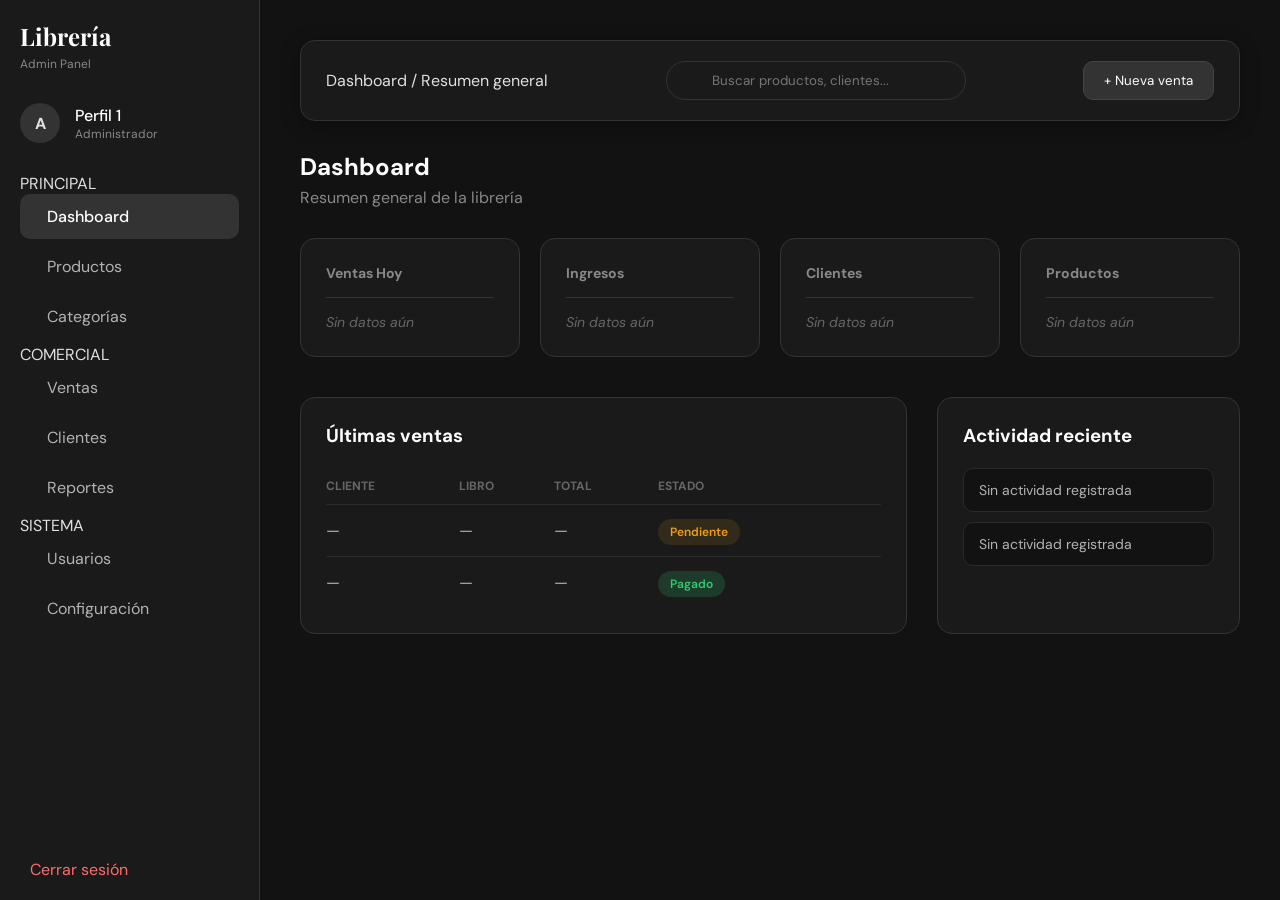
==== Libreria/Admin/index.html @ acc7c79c "modificacion" ====
<!DOCTYPE html>
<html lang="es">
<head>
  <meta charset="UTF-8" />
  <meta name="viewport" content="width=device-width, initial-scale=1.0"/>
  <title>Librería – Dashboard Admin</title>
  <link href="https://fonts.googleapis.com/css2?family=Playfair+Display:wght@600;700&family=DM+Sans:wght@300;400;500;600&display=swap" rel="stylesheet"/>
  <link rel="stylesheet" href="../assets/css/admin.css"/>
</head>
<body>

<div class="dashboard-container">
        
        <aside class="sidebar">
            <div class="brand">
                <h1>Librería</h1>
                <span>Admin Panel</span>
            </div>

            <div class="user-profile">
                <div class="avatar">A</div>
                <div class="info">
                    <p class="name">Perfil 1</p>
                    <p class="role">Administrador</p>
                </div>
            </div>

            <nav class="menu">
                <p class="menu-label">PRINCIPAL</p>
                <ul>
                    <li class="active"><i class="ph ph-squares-four"></i> Dashboard</li>
                    <li><i class="ph ph-books"></i> Productos</li>
                    <li><i class="ph ph-tag"></i> Categorías</li>
                </ul>

                <p class="menu-label">COMERCIAL</p>
                <ul>
                    <li><i class="ph ph-receipt"></i> Ventas</li>
                    <li><i class="ph ph-users"></i> Clientes</li>
                    <li><i class="ph ph-chart-bar"></i> Reportes</li>
                </ul>

                <p class="menu-label">SISTEMA</p>
                <ul>
                    <li><i class="ph ph-user-gear"></i> Usuarios</li>
                    <li><i class="ph ph-gear"></i> Configuración</li>
                </ul>
            </nav>

            <div class="logout">
                <i class="ph ph-sign-out"></i> Cerrar sesión
            </div>
        </aside>

        <main class="content">
            
            <header class="main-header">
                <div class="breadcrumb">Dashboard / Resumen general</div>
                <div class="search-bar">
                    <i class="ph ph-magnifying-glass"></i>
                    <input type="text" placeholder="Buscar productos, clientes...">
                </div>
                <button class="btn-primary">+ Nueva venta</button>
            </header>

            <section class="overview">
                <h2>Dashboard</h2>
                <p class="subtitle">Resumen general de la librería</p>

                <div class="stats-grid">
                    <div class="stat-card">
                        <h3>Ventas Hoy</h3>
                        <div class="divider"></div>
                        <p class="no-data">Sin datos aún</p>
                    </div>
                    <div class="stat-card">
                        <h3>Ingresos</h3>
                        <div class="divider"></div>
                        <p class="no-data">Sin datos aún</p>
                    </div>
                    <div class="stat-card">
                        <h3>Clientes</h3>
                        <div class="divider"></div>
                        <p class="no-data">Sin datos aún</p>
                    </div>
                    <div class="stat-card">
                        <h3>Productos</h3>
                        <div class="divider"></div>
                        <p class="no-data">Sin datos aún</p>
                    </div>
                </div>
            </section>

            <section class="details-section">
                <div class="recent-sales card">
                    <h3>Últimas ventas</h3>
                    <table>
                        <thead>
                            <tr>
                                <th>CLIENTE</th>
                                <th>LIBRO</th>
                                <th>TOTAL</th>
                                <th>ESTADO</th>
                            </tr>
                        </thead>
                        <tbody>
                            <tr>
                                <td>—</td>
                                <td>—</td>
                                <td>—</td>
                                <td><span class="status pending">Pendiente</span></td>
                            </tr>
                            <tr>
                                <td>—</td>
                                <td>—</td>
                                <td>—</td>
                                <td><span class="status paid">Pagado</span></td>
                            </tr>
                        </tbody>
                    </table>
                </div>

                <div class="recent-activity card">
                    <h3>Actividad reciente</h3>
                    <ul>
                        <li>Sin actividad registrada</li>
                        <li>Sin actividad registrada</li>
                    </ul>
                </div>
            </section>
        </main>
    </div>
</body>
</html>
---- Libreria/assets/css/admin.css ----
* {
    margin: 0;
    padding: 0;
    box-sizing: border-box;
    font-family: 'DM Sans', sans-serif;
}

body {
    background-color: #121212; /* Fondo muy oscuro para el contenido */
    color: #e0e0e0;
    min-height: 100vh;
}

.dashboard-container {
    display: flex; /* Esto pone el sidebar y el contenido uno al lado del otro */
    width: 100%;
}

.sidebar {
    width: 260px;
    background-color: #1a1a1a; /* Un gris un poco más claro que el fondo */
    min-height: 100vh;
    padding: 20px;
    display: flex;
    flex-direction: column; /* Organiza los bloques de arriba a abajo */
    border-right: 1px solid #333; /* Línea separadora sutil */
    flex-shrink: 0; /* Evita que el menú se aplaste */
}

/* Marca y Perfil */
.brand h1 {
    font-family: 'Playfair Display', serif; /* La fuente serif para el logo */
    font-size: 24px;
    color: white;
}
.brand span {
    font-size: 12px;
    color: #888;
}

.user-profile {
    margin: 30px 0;
    display: flex;
    align-items: center;
    gap: 15px;
}
.avatar {
    width: 40px;
    height: 40px;
    background-color: #333;
    border-radius: 50%;
    display: flex;
    align-items: center;
    justify-content: center;
    font-weight: bold;
}
.name { color: white; font-weight: 500; }
.role { font-size: 12px; color: #888; }

.menu ul li {
    margin-bottom: 5px;
    padding: 12px 15px;
    border-radius: 10px;
    display: flex;
    align-items: center;
    gap: 12px;
    color: #b3b3b3;
    cursor: pointer;
    transition: background 0.2s, color 0.2s;
}

/* EFECTO HOVER */
.menu ul li:hover {
    background-color: #2a2a2a;
    color: white;
}

/* ITEM ACTIVO */
.menu ul li.active {
    background-color: #333;
    color: white;
    font-weight: 500;
}
.logout {
    margin-top: auto; /* Empuja el botón al final del sidebar */
    color: #ff6b6b; /* Color rojo sutil para cerrar sesión */
    cursor: pointer;
    display: flex;
    align-items: center;
    gap: 10px;
}

/* =========================================
   CONTENIDO PRINCIPAL
   ========================================= */
.content {
    flex-grow: 1; /* Ocupa el resto del espacio */
    padding: 40px;
    background-color: #121212;
}

/* Header Superior */
.main-header {
    display: flex;
    justify-content: space-between;
    align-items: center;
    margin-bottom: 30px;

    background-color: #1a1a1a; /* fondo tipo tarjeta */
    padding: 20px 25px;
    border-radius: 15px;
    border: 1px solid #333;

    box-shadow: 0 4px 20px rgba(0, 0, 0, 0.3); /* efecto profundidad */
}

.search-bar {
    position: relative;
    width: 300px;
}
.search-bar i {
    position: absolute;
    left: 15px;
    top: 50%;
    transform: translateY(-50%);
    color: #666;
}
.search-bar input {
    width: 100%;
    padding: 10px 15px 10px 45px;
    background-color: #1a1a1a;
    border: 1px solid #333;
    border-radius: 20px;
    color: white;
}

.btn-primary {
    background-color: #333;
    color: white;
    border: 1px solid #444;
    padding: 10px 20px;
    border-radius: 10px;
    cursor: pointer;
    transition: background 0.2s;
}
.btn-primary:hover {
    background-color: #444;
}

/* Sección Overview */
.overview h2 { color: white; margin-bottom: 5px; }
.subtitle { color: #888; margin-bottom: 30px; }

/* La Grilla de Tarjetas (CSS Grid) */
.stats-grid {
    display: grid;
    grid-template-columns: repeat(4, 1fr); /* 4 columnas iguales */
    gap: 20px;
    margin-bottom: 40px;
}

.stat-card {
    background-color: #1a1a1a;
    padding: 25px;
    border-radius: 15px;
    border: 1px solid #333;
}
.stat-card h3 { font-size: 14px; color: #888; margin-bottom: 15px; }
.divider { height: 1px; background-color: #333; margin: 15px 0; }
.no-data { color: #666; font-style: italic; font-size: 14px; }

/* Sección Inferior de Detalles */
.details-section {
    display: grid;
    grid-template-columns: 2fr 1fr; /* La tabla es más ancha que la actividad */
    gap: 30px;
}

.card {
    background-color: #1a1a1a;
    padding: 25px;
    border-radius: 15px;
    border: 1px solid #333;
}
.card h3 { color: white; margin-bottom: 20px; }

/* Tabla de Ventas */
table {
    width: 100%;
    border-collapse: collapse;
}
th { text-align: left; color: #666; font-size: 12px; padding: 10px 0; }
td { color: #b3b3b3; padding: 15px 0; border-top: 1px solid #2a2a2a; }

/* Estados de Venta (Badges) */
.status {
    padding: 5px 12px;
    border-radius: 20px;
    font-size: 12px;
    font-weight: 600;
}
.status.pending { 
    background-color: #332b1a; 
    color: #f39c12; 
}

.status.paid { 
    background-color: #1e3a2a; 
    color: #2ecc71; 
}

.recent-activity ul {
    list-style: none;
    padding: 0;
}

.recent-activity ul li {
    background-color: #121212;
    border: 1px solid #2a2a2a;
    padding: 12px 15px;
    border-radius: 10px;
    margin-bottom: 10px;
    color: #b3b3b3;
    font-size: 14px;

    display: flex;
    justify-content: space-between;
    align-items: center;

    transition: background 0.2s;
}

/* Hover */
.recent-activity ul li:hover {
    background-color: #1f1f1f;
}
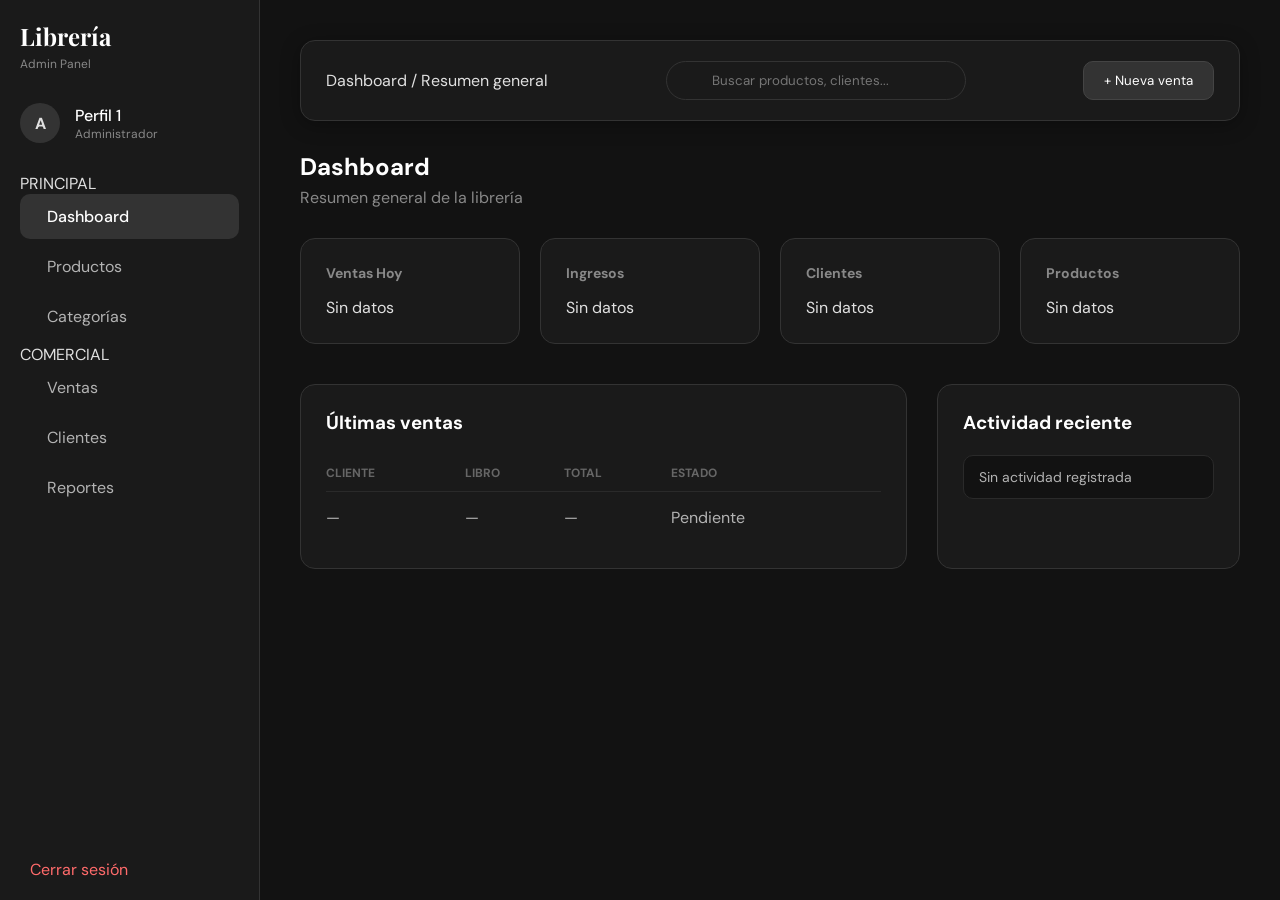
==== commit 901372b9: "cambio" ====
--- a/Libreria/Admin/index.html
+++ b/Libreria/Admin/index.html
@@ -4,131 +4,216 @@
   <meta charset="UTF-8" />
   <meta name="viewport" content="width=device-width, initial-scale=1.0"/>
   <title>Librería – Dashboard Admin</title>
+
   <link href="https://fonts.googleapis.com/css2?family=Playfair+Display:wght@600;700&family=DM+Sans:wght@300;400;500;600&display=swap" rel="stylesheet"/>
   <link rel="stylesheet" href="../assets/css/admin.css"/>
+
+  <style>
+    .panel {
+      display: none;
+    }
+    .panel.active {
+      display: block;
+    }
+  </style>
 </head>
+
 <body>
 
 <div class="dashboard-container">
-        
-        <aside class="sidebar">
-            <div class="brand">
-                <h1>Librería</h1>
-                <span>Admin Panel</span>
-            </div>
-
-            <div class="user-profile">
-                <div class="avatar">A</div>
-                <div class="info">
-                    <p class="name">Perfil 1</p>
-                    <p class="role">Administrador</p>
+
+  <!-- SIDEBAR -->
+  <aside class="sidebar">
+    <div class="brand">
+      <h1>Librería</h1>
+      <span>Admin Panel</span>
+    </div>
+
+    <div class="user-profile">
+      <div class="avatar">A</div>
+      <div class="info">
+        <p class="name">Perfil 1</p>
+        <p class="role">Administrador</p>
+      </div>
+    </div>
+
+    <nav class="menu">
+      <p class="menu-label">PRINCIPAL</p>
+      <ul>
+        <li class="active" onclick="showPanel('dashboard')">
+          <i class="ph ph-squares-four"></i> Dashboard
+        </li>
+
+        <li onclick="showPanel('productos')">
+          <i class="ph ph-books"></i> Productos
+        </li>
+
+        <li onclick="showPanel('categorias')">
+          <i class="ph ph-tag"></i> Categorías
+        </li>
+      </ul>
+
+      <p class="menu-label">COMERCIAL</p>
+      <ul>
+        <li onclick="showPanel('ventas')">
+          <i class="ph ph-receipt"></i> Ventas
+        </li>
+
+        <li onclick="showPanel('clientes')">
+          <i class="ph ph-users"></i> Clientes
+        </li>
+
+        <li onclick="showPanel('reportes')">
+          <i class="ph ph-chart-bar"></i> Reportes
+        </li>
+      </ul>
+    </nav>
+
+    <div class="logout">
+      <i class="ph ph-sign-out"></i> Cerrar sesión
+    </div>
+  </aside>
+
+  <!-- MAIN -->
+  <main class="content">
+
+    <!-- HEADER -->
+    <header class="main-header">
+      <div class="breadcrumb">Dashboard / Resumen general</div>
+      <div class="search-bar">
+        <i class="ph ph-magnifying-glass"></i>
+        <input type="text" placeholder="Buscar productos, clientes...">
+      </div>
+      <button class="btn-primary">+ Nueva venta</button>
+    </header>
+
+    <!-- DASHBOARD -->
+    <div id="dashboard" class="panel active">
+
+      <section class="overview">
+        <h2>Dashboard</h2>
+        <p class="subtitle">Resumen general de la librería</p>
+
+        <div class="stats-grid">
+          <div class="stat-card"><h3>Ventas Hoy</h3><p>Sin datos</p></div>
+          <div class="stat-card"><h3>Ingresos</h3><p>Sin datos</p></div>
+          <div class="stat-card"><h3>Clientes</h3><p>Sin datos</p></div>
+          <div class="stat-card"><h3>Productos</h3><p>Sin datos</p></div>
+        </div>
+      </section>
+
+      <section class="details-section">
+        <div class="recent-sales card">
+          <h3>Últimas ventas</h3>
+          <table>
+            <tr><th>CLIENTE</th><th>LIBRO</th><th>TOTAL</th><th>ESTADO</th></tr>
+            <tr><td>—</td><td>—</td><td>—</td><td>Pendiente</td></tr>
+          </table>
+        </div>
+
+        <div class="recent-activity card">
+          <h3>Actividad reciente</h3>
+          <ul>
+            <li>Sin actividad registrada</li>
+          </ul>
+        </div>
+      </section>
+
+    </div>
+
+    <!-- PRODUCTOS -->
+    <div id="productos" class="panel">
+
+    <header class="main-header">
+        <div class="breadcrumb">Dashboard / Productos</div>
+        <div class="search-bar">
+            <i class="ph ph-magnifying-glass"></i>
+            <input type="text" placeholder="Buscar por nombre, autor o ISBN...">
+        </div>
+        <button class="btn-primary">+ Agregar Producto</button>
+    </header>
+
+    <section class="inventory-section">
+        <div class="card">
+            <div class="card-header">
+                <h2>Inventario de Libros</h2>
+
+                <div class="filters">
+                    <span>Filtrar por:</span>
+                    <select>
+                        <option>Todas las categorías</option>
+                        <option>Novela</option>
+                        <option>Educación</option>
+                    </select>
                 </div>
             </div>
 
-            <nav class="menu">
-                <p class="menu-label">PRINCIPAL</p>
-                <ul>
-                    <li class="active"><i class="ph ph-squares-four"></i> Dashboard</li>
-                    <li><i class="ph ph-books"></i> Productos</li>
-                    <li><i class="ph ph-tag"></i> Categorías</li>
-                </ul>
-
-                <p class="menu-label">COMERCIAL</p>
-                <ul>
-                    <li><i class="ph ph-receipt"></i> Ventas</li>
-                    <li><i class="ph ph-users"></i> Clientes</li>
-                    <li><i class="ph ph-chart-bar"></i> Reportes</li>
-                </ul>
-
-                <p class="menu-label">SISTEMA</p>
-                <ul>
-                    <li><i class="ph ph-user-gear"></i> Usuarios</li>
-                    <li><i class="ph ph-gear"></i> Configuración</li>
-                </ul>
-            </nav>
-
-            <div class="logout">
-                <i class="ph ph-sign-out"></i> Cerrar sesión
-            </div>
-        </aside>
-
-        <main class="content">
-            
-            <header class="main-header">
-                <div class="breadcrumb">Dashboard / Resumen general</div>
-                <div class="search-bar">
-                    <i class="ph ph-magnifying-glass"></i>
-                    <input type="text" placeholder="Buscar productos, clientes...">
-                </div>
-                <button class="btn-primary">+ Nueva venta</button>
-            </header>
-
-            <section class="overview">
-                <h2>Dashboard</h2>
-                <p class="subtitle">Resumen general de la librería</p>
-
-                <div class="stats-grid">
-                    <div class="stat-card">
-                        <h3>Ventas Hoy</h3>
-                        <div class="divider"></div>
-                        <p class="no-data">Sin datos aún</p>
-                    </div>
-                    <div class="stat-card">
-                        <h3>Ingresos</h3>
-                        <div class="divider"></div>
-                        <p class="no-data">Sin datos aún</p>
-                    </div>
-                    <div class="stat-card">
-                        <h3>Clientes</h3>
-                        <div class="divider"></div>
-                        <p class="no-data">Sin datos aún</p>
-                    </div>
-                    <div class="stat-card">
-                        <h3>Productos</h3>
-                        <div class="divider"></div>
-                        <p class="no-data">Sin datos aún</p>
-                    </div>
-                </div>
-            </section>
-
-            <section class="details-section">
-                <div class="recent-sales card">
-                    <h3>Últimas ventas</h3>
-                    <table>
-                        <thead>
-                            <tr>
-                                <th>CLIENTE</th>
-                                <th>LIBRO</th>
-                                <th>TOTAL</th>
-                                <th>ESTADO</th>
-                            </tr>
-                        </thead>
-                        <tbody>
-                            <tr>
-                                <td>—</td>
-                                <td>—</td>
-                                <td>—</td>
-                                <td><span class="status pending">Pendiente</span></td>
-                            </tr>
-                            <tr>
-                                <td>—</td>
-                                <td>—</td>
-                                <td>—</td>
-                                <td><span class="status paid">Pagado</span></td>
-                            </tr>
-                        </tbody>
-                    </table>
-                </div>
-
-                <div class="recent-activity card">
-                    <h3>Actividad reciente</h3>
-                    <ul>
-                        <li>Sin actividad registrada</li>
-                        <li>Sin actividad registrada</li>
-                    </ul>
-                </div>
-            </section>
-        </main>
-    </div>
+            <table>
+                <thead>
+                    <tr>
+                        <th>CÓDIGO</th>
+                        <th>TÍTULO</th>
+                        <th>AUTOR</th>
+                        <th>STOCK</th>
+                        <th>PRECIO</th>
+                        <th>ACCIONES</th>
+                    </tr>
+                </thead>
+
+                <tbody>
+                    <tr>
+                        <td>#B-1024</td>
+                        <td>El Principito</td>
+                        <td>Antoine de Saint-Exupéry</td>
+                        <td><span class="stock-badge low">5 unidades</span></td>
+                        <td>S/12.50</td>
+                        <td>
+                            <button class="btn-icon"><i class="ph ph-pencil"></i></button>
+                            <button class="btn-icon"><i class="ph ph-trash"></i></button>
+                        </td>
+                    </tr>
+                </tbody>
+            </table>
+        </div>
+    </section>
+
+</div>
+
+    <!-- CLIENTES -->
+    <div id="clientes" class="panel">
+      <h2>Clientes</h2>
+      <div class="card">
+        <p>Lista de clientes</p>
+      </div>
+    </div>
+
+    <!-- VENTAS -->
+    <div id="ventas" class="panel">
+      <h2>Ventas</h2>
+      <div class="card">
+        <p>Registro de ventas</p>
+      </div>
+    </div>
+
+    <!-- CATEGORÍAS -->
+    <div id="categorias" class="panel">
+      <h2>Categorías</h2>
+      <div class="card">
+        <p>Tipos de libros</p>
+      </div>
+    </div>
+
+    <!-- REPORTES -->
+    <div id="reportes" class="panel">
+      <h2>Reportes</h2>
+      <div class="card">
+        <p>Estadísticas del sistema</p>
+      </div>
+    </div>
+
+  </main>
+
+</div>
+ <script src="../assets/js/app.js"></script>
 </body>
-</html> +</html>
